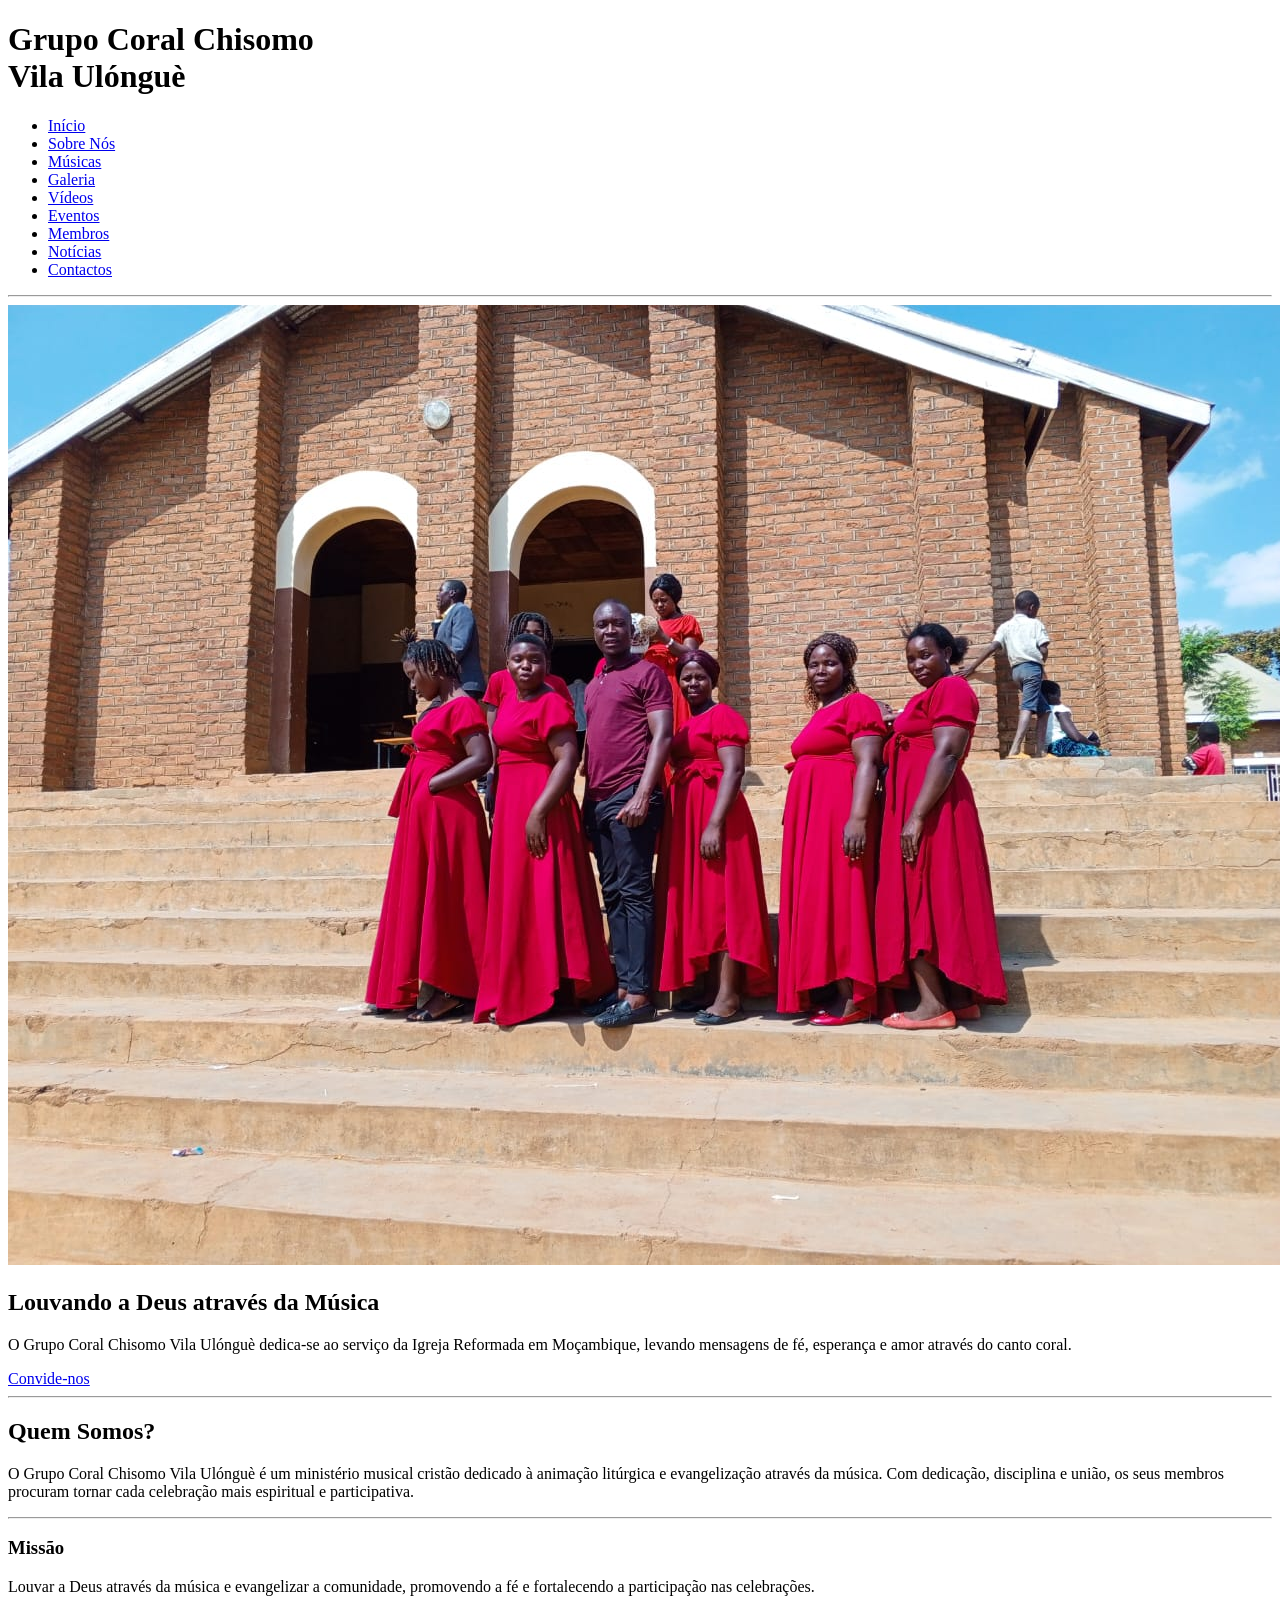
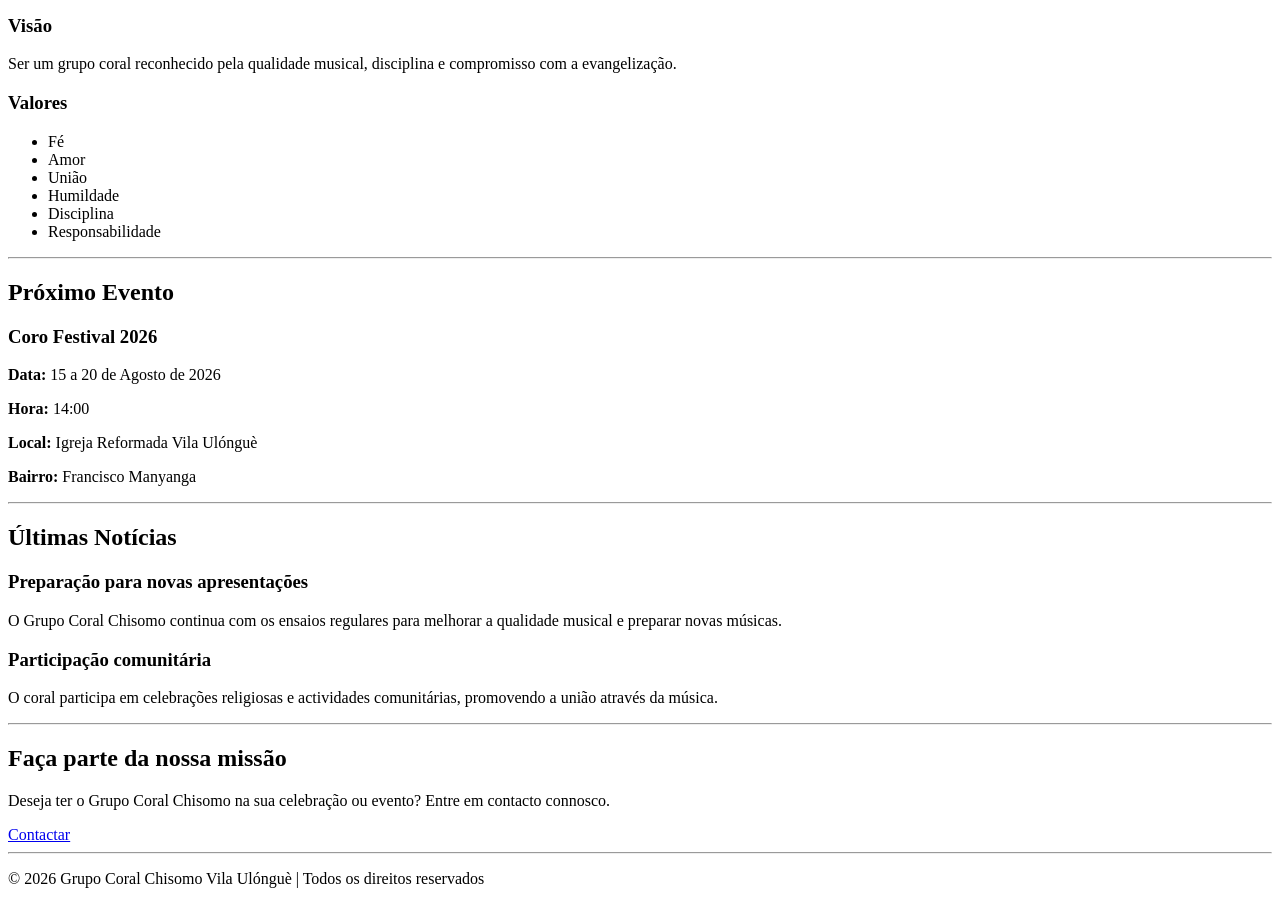
==== index.html @ 7662c993 "Add files via upload" ====
<!DOCTYPE html>
<html lang="pt">

<head>
    <meta charset="UTF-8">
    <meta name="viewport" content="width=device-width, initial-scale=1.0">
    <title>Grupo Coral Chisomo Vila Ulónguè</title>
    <link rel="stylesheet" href="css/style.css">
</head>

<body>
    <header>
        <div class="logo">
            <h1>Grupo Coral Chisomo<br>
                Vila Ulónguè</h1>
        </div>
        <nav>
            <ul>
                <li><a href="index.html">Início</a></li>
                <li><a href="Sobre nós.html">Sobre Nós</a></li>
                <li><a href="Musicas.html">Músicas</a></li>
                <li><a href="Galeria.html">Galeria</a></li>
                <li><a href="Videos.html">Vídeos</a></li>
                <li><a href="eventos.html">Eventos</a></li>
                <li><a href="membros.html">Membros</a></li>
                <li><a href="Notícias.html">Notícias</a></li>
                <li><a href="Contactos.html">Contactos</a></li>
            </ul>
        </nav>
        <hr>
    </header>
    <main>
        <!-- Banner principal -->
        <section class="hero">
            <img src="imagens/grupo coral1.jpg.jpg" alt="Grupo coral de chisomo">

            <div class="hero-text">
                <h2>Louvando a Deus através da Música</h2>
                <p>
                    O Grupo Coral Chisomo Vila Ulónguè dedica-se ao serviço da Igreja
                    Reformada em Moçambique, levando mensagens de fé, esperança e amor
                    através do canto coral.
                </p>
                <a href="convide.html" class="botao">
                    Convide-nos
                </a>
            </div>
        </section>
        <hr>
        <!-- Apresentação -->
        <section class="apresentacao">
            <h2>Quem Somos?</h2>
            <p>
                O Grupo Coral Chisomo Vila Ulónguè é um ministério musical cristão
                dedicado à animação litúrgica e evangelização através da música.
                Com dedicação, disciplina e união, os seus membros procuram tornar
                cada celebração mais espiritual e participativa.
            </p>
        </section>
        <hr>
        <!-- Missão Visão Valores -->
        <section class="info">
            <div class="card">
                <h3>Missão</h3>
                <p>
                    Louvar a Deus através da música e evangelizar a comunidade,
                    promovendo a fé e fortalecendo a participação nas celebrações.
                </p>
            </div>
            <div class="card">
                <h3>Visão</h3>
                <p>
                    Ser um grupo coral reconhecido pela qualidade musical,
                    disciplina e compromisso com a evangelização.
                </p>
            </div>
            <div class="card">
                <h3>Valores</h3>
                <ul>
                    <li>Fé</li>
                    <li>Amor</li>
                    <li>União</li>
                    <li>Humildade</li>
                    <li>Disciplina</li>
                    <li>Responsabilidade</li>
                </ul>
            </div>
        </section>
        <hr>
        <!-- Próximo Evento -->
        <section class="evento">
            <h2>Próximo Evento</h2>
            <h3>Coro Festival 2026</h3>
            <p>
                <strong>Data:</strong> 15 a 20 de Agosto de 2026
            </p>
            <p>
                <strong>Hora:</strong> 14:00
            </p>
            <p>
                <strong>Local:</strong> Igreja Reformada Vila Ulónguè
            </p>
            <p>
                <strong>Bairro:</strong> Francisco Manyanga
            </p>
        </section>
        <hr>
        <!-- Notícias -->
        <section class="noticias">
            <h2>Últimas Notícias</h2>
            <div class="noticia">
                <h3>Preparação para novas apresentações</h3>
                <p>
                    O Grupo Coral Chisomo continua com os ensaios regulares
                    para melhorar a qualidade musical e preparar novas músicas.
                </p>
            </div>
            <div class="noticia">
                <h3>Participação comunitária</h3>
                <p>
                    O coral participa em celebrações religiosas e actividades
                    comunitárias, promovendo a união através da música.
                </p>
            </div>
        </section>
        <hr>
        <!-- Chamada final -->
        <section class="convite">
            <h2>Faça parte da nossa missão</h2>
            <p>
                Deseja ter o Grupo Coral Chisomo na sua celebração ou evento?
                Entre em contacto connosco.
            </p>
            <a href="contactos.html" class="botao">
                Contactar
            </a>
        </section>
        <hr>
    </main>
    <footer>
        <p>
            © 2026 Grupo Coral Chisomo Vila Ulónguè | Todos os direitos reservados
        </p>
    </footer>
</body>

</html>
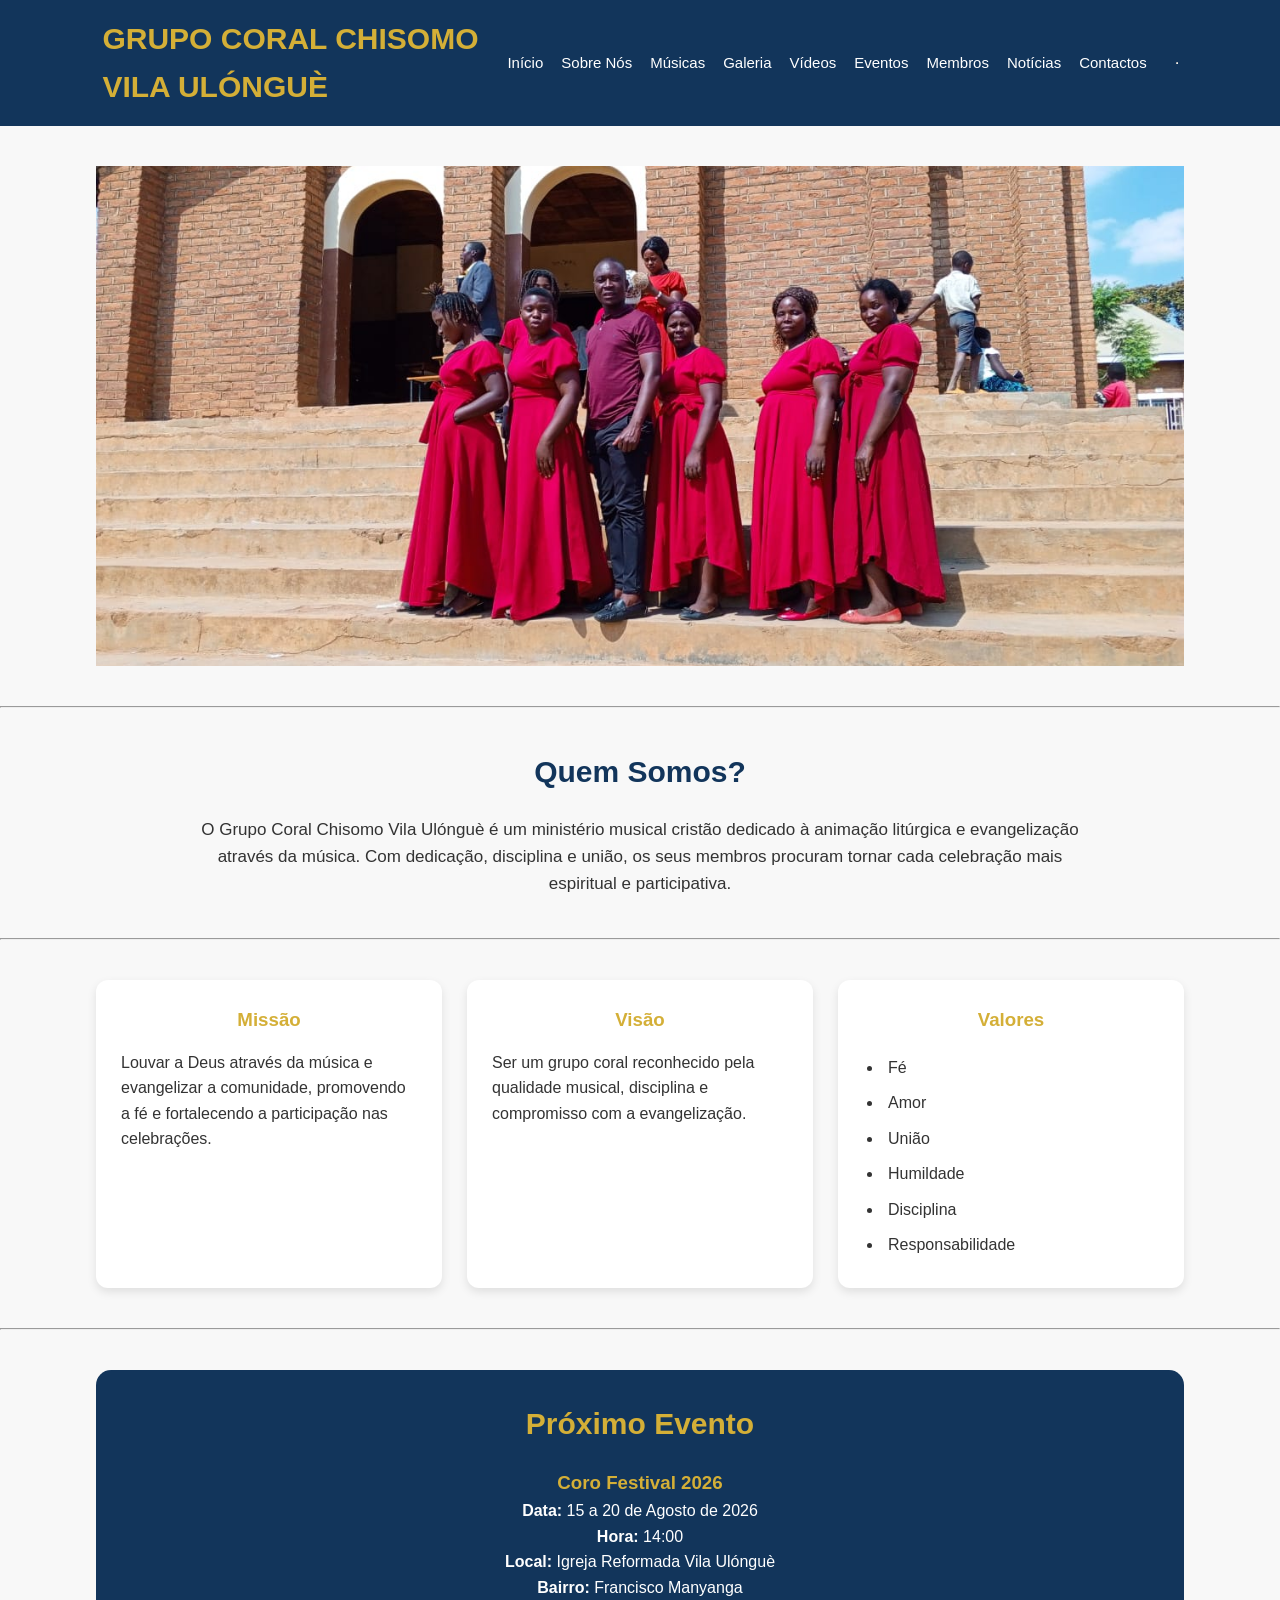
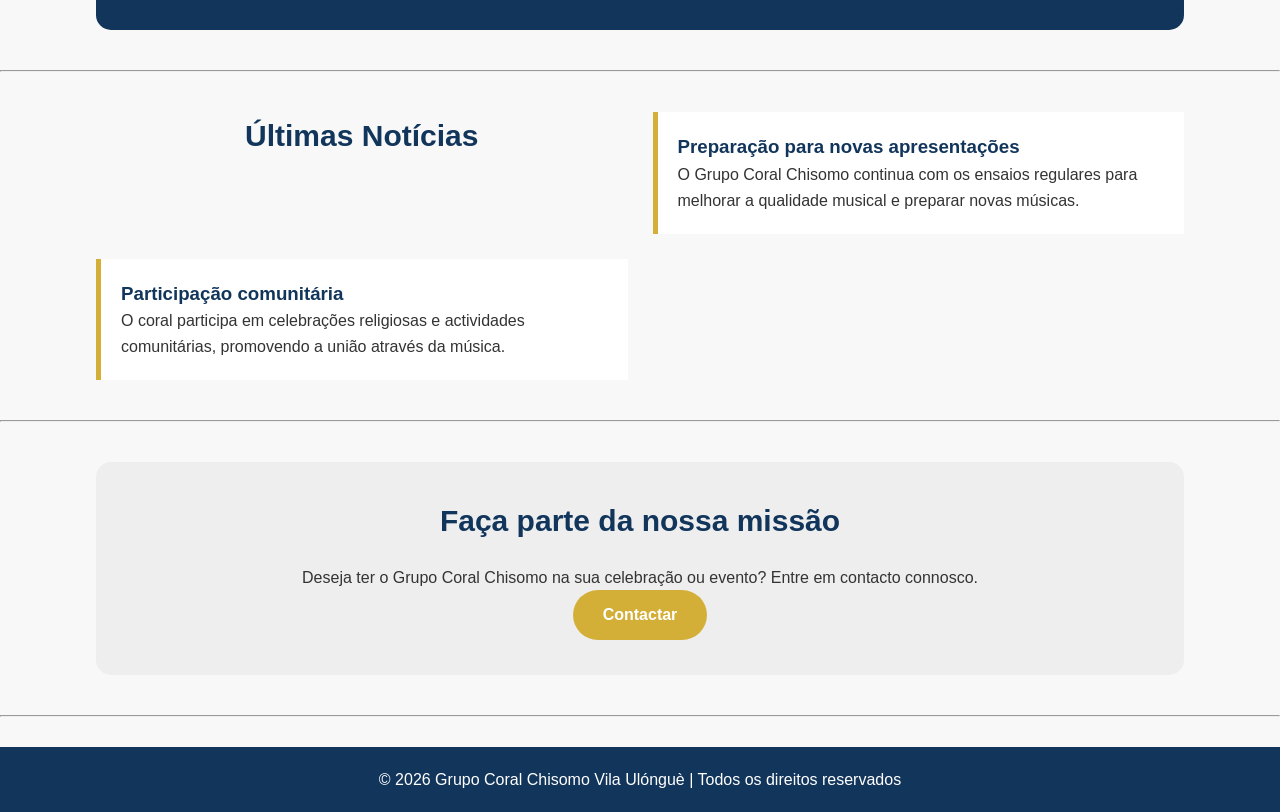
==== commit 44d55e45: "Update index.html" ====
--- a/index.html
+++ b/index.html
@@ -5,7 +5,7 @@
     <meta charset="UTF-8">
     <meta name="viewport" content="width=device-width, initial-scale=1.0">
     <title>Grupo Coral Chisomo Vila Ulónguè</title>
-    <link rel="stylesheet" href="css/style.css">
+    <link rel="stylesheet" href="Css/style.css">
 </head>
 
 <body>
@@ -21,8 +21,8 @@
                 <li><a href="Musicas.html">Músicas</a></li>
                 <li><a href="Galeria.html">Galeria</a></li>
                 <li><a href="Videos.html">Vídeos</a></li>
-                <li><a href="eventos.html">Eventos</a></li>
-                <li><a href="membros.html">Membros</a></li>
+                <li><a href="Eventos.html">Eventos</a></li>
+                <li><a href="Membros.html">Membros</a></li>
                 <li><a href="Notícias.html">Notícias</a></li>
                 <li><a href="Contactos.html">Contactos</a></li>
             </ul>
@@ -144,4 +144,4 @@
     </footer>
 </body>
 
-</html>+</html>
--- a/Css/style.css
+++ b/Css/style.css
@@ -0,0 +1,305 @@
+/* Configuração geral */
+
+* {
+    margin: 0;
+    padding: 0;
+    box-sizing: border-box;
+}
+
+body {
+    font-family: Arial, Helvetica, sans-serif;
+    background: #f8f8f8;
+    color: #333;
+    line-height: 1.6;
+}
+
+h1,
+h2,
+h3 {
+    color: #12355b;
+}
+
+p {
+    font-size: 16px;
+}
+
+/* Cabeçalho */
+header {
+    background: #12355b;
+    color: white;
+    display: flex;
+    justify-content: space-between;
+    align-items: center;
+    padding: 15px 8%;
+}
+
+.logo h1 {
+    color: #d4af37;
+    font-size: 30px;
+    text-transform: uppercase;
+}
+
+.logo p {
+    color: white;
+    font-size: 14px;
+}
+
+/* Menu */
+nav ul {
+    list-style: none;
+    display: flex;
+    gap: 18px;
+}
+
+nav ul li a {
+    color: white;
+    text-decoration: none;
+    font-size: 15px;
+    transition: 0.3s;
+}
+
+nav ul li a:hover {
+
+    color: #d4af37;
+}
+
+/* Banner principal */
+.hero {
+
+    position: relative;
+    height: 500px;
+    overflow: hidden;
+
+    display: flex;
+    align-items: center;
+    justify-content: center;
+
+    text-align: center;
+
+    color: white;
+}.hero img {
+    width: 100%;
+    height: 100%;
+    object-fit: cover;
+    position: absolute;
+    top: 0;
+    left: 0;
+    filter: brightness(100%);
+}
+
+.botao {
+    background: #d4af37;
+    color: white;
+    padding: 12px 30px;
+    border-radius: 30px;
+    text-decoration: none;
+    font-weight: bold;
+    display: inline-block;
+    transition: 0.3s;
+}
+.botao:hover {
+    background: #12355b;
+}
+/* Secções gerais */
+section {
+    width: 85%;
+    margin: 40px auto;
+}
+section h2 {
+    text-align: center;
+    margin-bottom: 20px;
+    font-size: 30px;
+}
+/* Apresentação */
+.apresentacao {
+    text-align: center;
+    max-width: 900px;
+}
+.apresentacao p {
+    font-size: 17px;
+}
+/* Cartões missão visão valores */
+.info {
+    display: grid;
+    grid-template-columns: repeat(3, 1fr);
+    gap: 25px;
+}
+.card {
+    background: white;
+    padding: 25px;
+    border-radius: 12px;
+    box-shadow:
+      0 4px 10px rgba(0, 0, 0, 0.1);
+}
+
+.card h3 {
+    text-align: center;
+    color: #d4af37;
+    margin-bottom: 15px;
+}
+
+.card ul {
+
+    list-style-type: disc;
+    padding-left: 20px;
+
+}
+
+.card li {
+    padding: 5px;
+}
+
+/* Evento */
+.evento {
+    background: #12355b;
+    color: white;
+    padding: 30px;
+    border-radius: 15px;
+    text-align: center;
+}
+
+.evento h2,
+.evento h3 {
+    color: #d4af37;
+}
+
+.evento p {
+    color: white;
+}
+
+/* Notícias */
+.noticias {
+    display: grid;
+    grid-template-columns: repeat(2, 1fr);
+    gap: 25px;
+}
+
+.noticia {
+    background: white;
+    padding: 20px;
+    border-left: 5px solid #d4af37;
+}
+
+/* Convite */
+.convite {
+    text-align: center;
+    background: #eee;
+    padding: 35px;
+    border-radius: 15px;
+}
+
+/* Rodapé */
+footer {
+    background: #12355b;
+    color: white;
+    text-align: center;
+    padding: 20px;
+    margin-top: 30px;
+}
+
+/* Responsividade para telemóveis */
+@media(max-width:900px) {
+    header {
+
+        flex-direction: column;
+    }
+
+    nav ul {
+        flex-direction: column;
+        text-align: center;
+        margin-top: 20px;
+    }
+
+    .info {
+
+        grid-template-columns: 1fr;
+    }
+
+    .noticias {
+        grid-template-columns: 1fr;
+    }
+
+    .hero h2 {
+        font-size: 30px;
+    }
+
+    section {
+        width: 90%;
+    }
+
+    /* ===========================
+   Página de Músicas - Álbuns
+=========================== */
+    .album {
+        background: white;
+        width: 85%;
+        margin: 40px auto;
+        padding: 30px;
+        border-radius: 15px;
+        display: grid;
+        grid-template-columns: 2fr 1fr;
+        gap: 30px;
+        box-shadow: 0 5px 15px rgba(0, 0, 0, 0.1);
+        border-left: 6px solid #d4af37;
+    }
+
+    .album-info h2 {
+        color: #12355b;
+        font-size: 32px;
+        margin-bottom: 5px;
+    }
+
+    .album-info h3 {
+        color: #d4af37;
+        font-style: italic;
+        margin-bottom: 15px;
+    }
+
+    .album-info p {
+        text-align: justify;
+        margin-bottom: 15px;
+        line-height: 1.7;
+    }
+
+    /* Lista de músicas */
+    .musicas-album {
+        background: #f8f8f8;
+        padding: 25px;
+        border-radius: 10px;
+    }
+
+    .musicas-album h3 {
+        color: #12355b;
+        text-align: center;
+        margin-bottom: 15px;
+    }
+
+    .musicas-album ol {
+        padding-left: 25px;
+    }
+
+    .musicas-album li {
+        padding: 6px;
+        border-bottom: 1px solid #ddd;
+    }
+
+    /* Efeito ao passar o rato */
+    .album:hover {
+        transform: translateY(-5px);
+        transition: 0.3s;
+
+        box-shadow: 0 8px 20px rgba(0, 0, 0, 0.15);
+    }
+
+    /* Responsividade */
+    @media(max-width:900px) {
+        .album {
+            grid-template-columns: 1fr;
+            width: 90%;
+        }
+
+        .album-info h2 {
+            font-size: 26px;
+        }
+    }
+}
